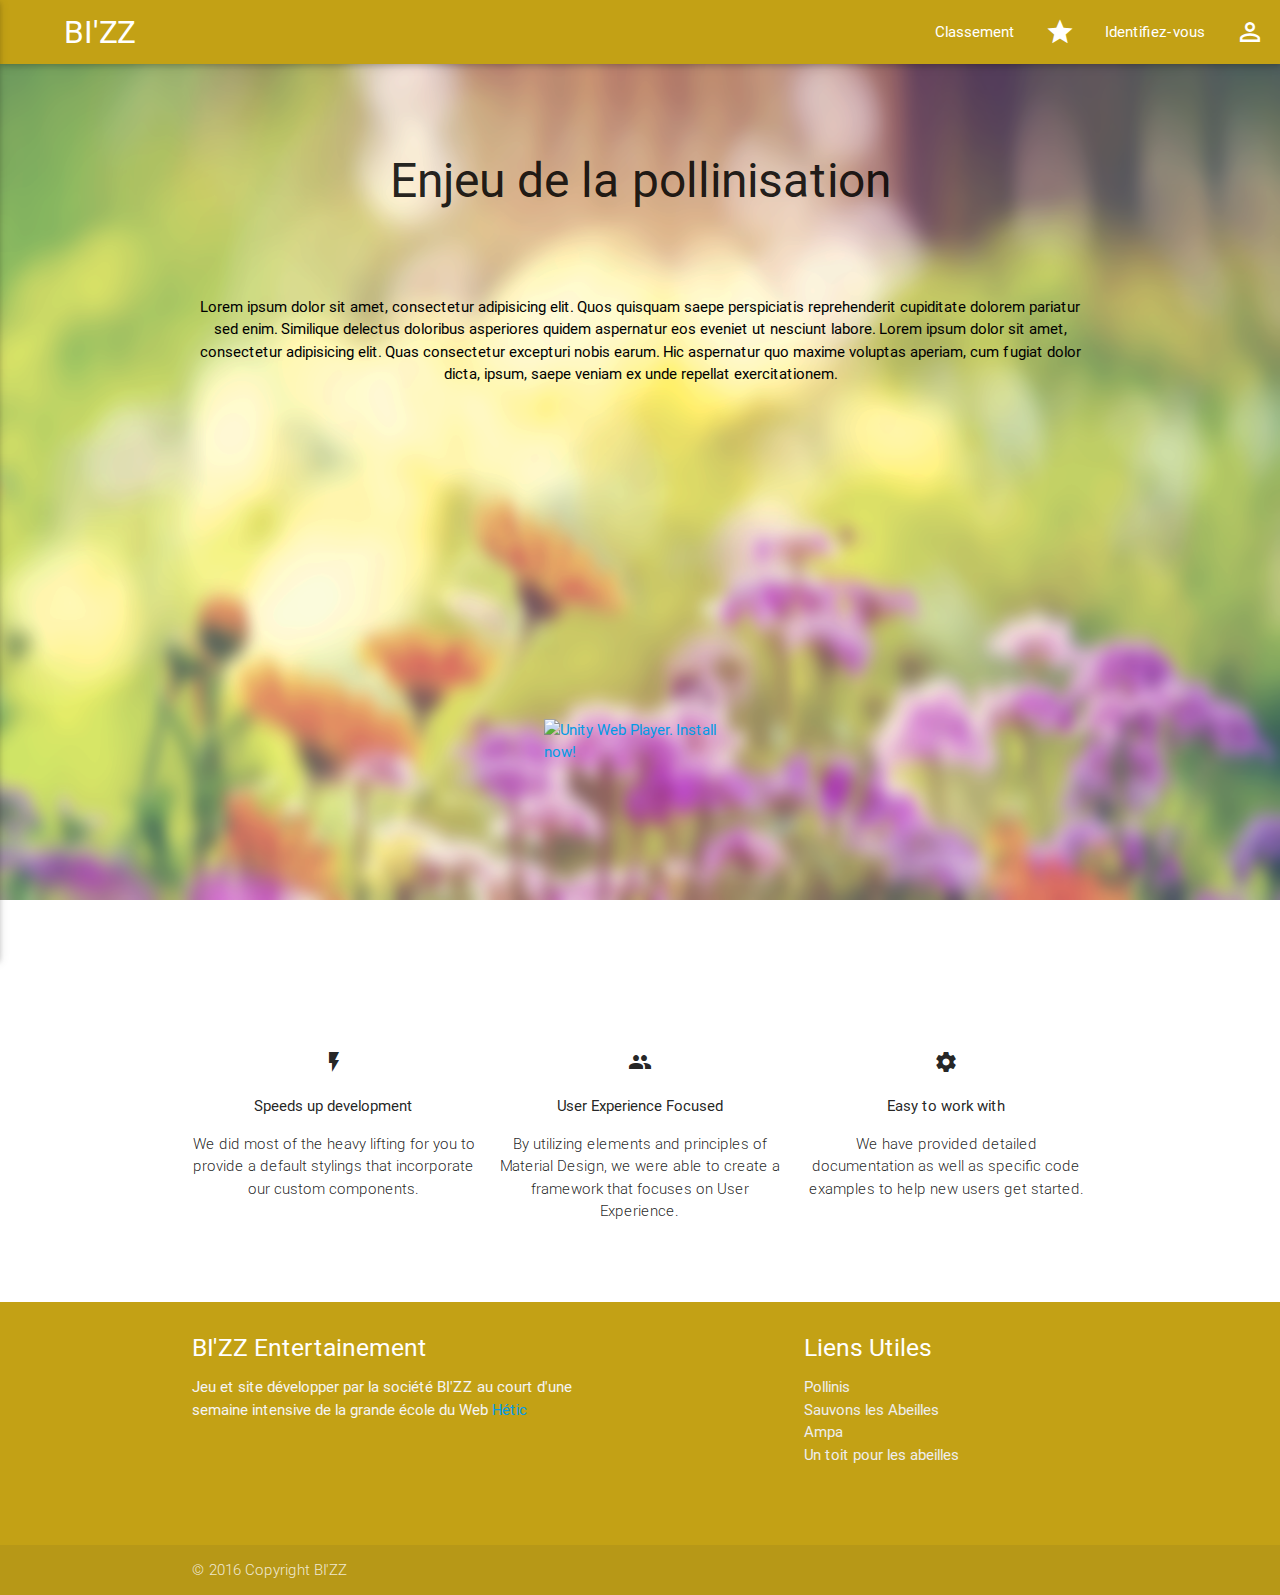
==== assets/index.html @ 9bad0b8d "add integration" ====
<!DOCTYPE html>
<html>
    <head>
        <!--Import Google Icon Font-->
        <link href="http://fonts.googleapis.com/icon?family=Material+Icons" rel="stylesheet">
        <!--Import unity.css-->
        <link type="text/css" rel="stylesheet" href="css/unity.css"  media="screen,projection"/>
        <meta http-equiv="Content-Type" content="text/html; charset=utf-8">

        <!--Let browser know website is optimized for mobile-->
        <meta name="viewport" content="width=device-width, initial-scale=1.0"/>
        <script type='text/javascript' src='https://ssl-webplayer.unity3d.com/download_webplayer-3.x/3.0/uo/jquery.min.js'></script>
        <script type="text/javascript">
            <!--
                var unityObjectUrl = "http://webplayer.unity3d.com/download_webplayer-3.x/3.0/uo/UnityObject2.js";
            if (document.location.protocol == 'https:')
                unityObjectUrl = unityObjectUrl.replace("http://", "https://ssl-");
            document.write('<script type="text\/javascript" src="' + unityObjectUrl + '"><\/script>');
            -->
        </script>
        <script type="text/javascript">
            <!--
                var config = {
                    width: 960,
                    height: 600,
                    params: { enableDebugging:"0" }

                };
            var u = u || new UnityObject2(config);

            jQuery(function() {

                var $missingScreen = jQuery("#unityPlayer").find(".missing");
                var $brokenScreen = jQuery("#unityPlayer").find(".broken");
                $missingScreen.hide();
                $brokenScreen.hide();

                u.observeProgress(function (progress) {
                    switch(progress.pluginStatus) {
                        case "broken":
                            $brokenScreen.find("a").click(function (e) {
                                e.stopPropagation();
                                e.preventDefault();
                                u.installPlugin();
                                return false;
                            });
                            $brokenScreen.show();
                            break;
                        case "missing":
                            $missingScreen.find("a").click(function (e) {
                                e.stopPropagation();
                                e.preventDefault();
                                u.installPlugin();
                                return false;
                            });
                            $missingScreen.show();
                            break;
                        case "installed":
                            $missingScreen.remove();
                            break;
                        case "first":
                            break;
                    }
                });
                u.initPlugin(jQuery("#unityPlayer")[0], "../WebPlayer.unity3d");
                console.log(u.getUnity().sendMessage());
                console.log(u.initPlugin);
            });
            -->
        </script>
    </head>

    <body>
        <nav>
            <div class="nav-wrapper">
                <a href="#!" class="brand-logo">BI'ZZ</a>
                <a href="#" data-activates="mobile-demo" class="button-collapse"><i class="material-icons">menu</i></a>
                <ul class="right hide-on-med-and-down">
                    <li><a href="#!">Classement</a></li>
                    <li><a href="#!"><i class="large material-icons">grade</i></a></li>
                    <li><a href="#!">Identifiez-vous</a></li>
                    <li><a href="#!"><i class="large material-icons">perm_identity</i></a></li>
                </ul>
                <ul class="side-nav" id="mobile-demo">
                    <li><a href="#!">Classement</a></li>
                    <li><a href="#!">Identifiez-vous</a></li>
                </ul>
            </div>
        </nav>
        <section class="container">
            <div class="push">
                <h1 class="center">Enjeu de la pollinisation</h1>
            </div>
            <div class="center">
                <div class="col l6 m12 s12">
                    <span class="black-text valign">
                        Lorem ipsum dolor sit amet, consectetur adipisicing elit. Quos quisquam saepe perspiciatis reprehenderit cupiditate dolorem pariatur sed enim. Similique delectus doloribus asperiores quidem aspernatur eos eveniet ut nesciunt labore. Lorem ipsum dolor sit amet, consectetur adipisicing elit. Quas consectetur excepturi nobis earum. Hic aspernatur quo maxime voluptas aperiam, cum fugiat dolor dicta, ipsum, saepe veniam ex unde repellat exercitationem.
                    </span>
                </div>
            </div>
        </section>
        <article>
            <div class="contente" >
                <div id="unityPlayer">
                    <div class="missing">
                        <a href="http://unity3d.com/webplayer/" title="Unity Web Player. Install now!">
                            <img alt="Unity Web Player. Install now!" src="http://webplayer.unity3d.com/installation/getunity.png" width="193" height="63" />
                        </a>
                    </div>
                    <div class="broken">
                        <a href="http://unity3d.com/webplayer/" title="Unity Web Player. Install now! Restart your browser after install.">
                            <img alt="Unity Web Player. Install now! Restart your browser after install." src="http://webplayer.unity3d.com/installation/getunityrestart.png" width="193" height="63" />
                        </a>
                    </div>
                </div>
            </div>
        </article>
        <section class="container">
            <div class="row">
                <div class="col s4">
                    <div class="center promo promo-example">
                        <i class="material-icons">flash_on</i>
                        <p class="promo-caption">Speeds up development</p>
                        <p class="light center">We did most of the heavy lifting for you to provide a default stylings that incorporate our custom components.</p>
                    </div>
                </div>
                <div class="col s4">
                    <div class="center promo promo-example">
                        <i class="material-icons">group</i>
                        <p class="promo-caption">User Experience Focused</p>
                        <p class="light center">By utilizing elements and principles of Material Design, we were able to create a framework that focuses on User Experience.</p>
                    </div>
                </div>
                <div class="col s4">
                    <div class="center promo promo-example">
                        <i class="material-icons">settings</i>
                        <p class="promo-caption">Easy to work with</p>
                        <p class="light center">We have provided detailed documentation as well as specific code examples to help new users get started.</p>
                    </div>
                </div>
            </div>
        </section>
        <footer class="page-footer">
            <div class="container">
                <div class="row">
                    <div class="col l6 s12">
                        <h5 class="white-text">BI'ZZ Entertainement</h5>
                        <p class="grey-text text-lighten-4">Jeu et site développer par la société BI'ZZ au court d'une semaine intensive de la grande école du Web <a href="http://www.hetic.net/">Hétic</a></p>
                    </div>
                    <div class="col l4 offset-l2 s12">
                        <h5 class="white-text">Liens Utiles</h5>
                        <ul>
                            <li><a class="grey-text text-lighten-3" href="http://www.pollinis.org/">Pollinis</a></li>
                            <li><a class="grey-text text-lighten-3" href="http://www.sauvonslesabeilles.com/">Sauvons les Abeilles</a></li>
                            <li><a class="grey-text text-lighten-3" href="http://www.ampa.asso.fr/">Ampa</a></li>
                            <li><a class="grey-text text-lighten-3" href="http://www.untoitpourlesabeilles.fr/">Un toit pour les abeilles</a></li>
                        </ul>
                    </div>
                </div>
            </div>
            <div class="footer-copyright">
                <div class="container">
                    © 2016 Copyright BI'ZZ
                </div>
            </div>
        </footer>
        <!--Import jQuery before unity.js-->
        <script type="text/javascript" src="https://code.jquery.com/jquery-2.1.1.min.js"></script>
        <script type="text/javascript" src="js/unity.js"></script>
    </body>
</html>
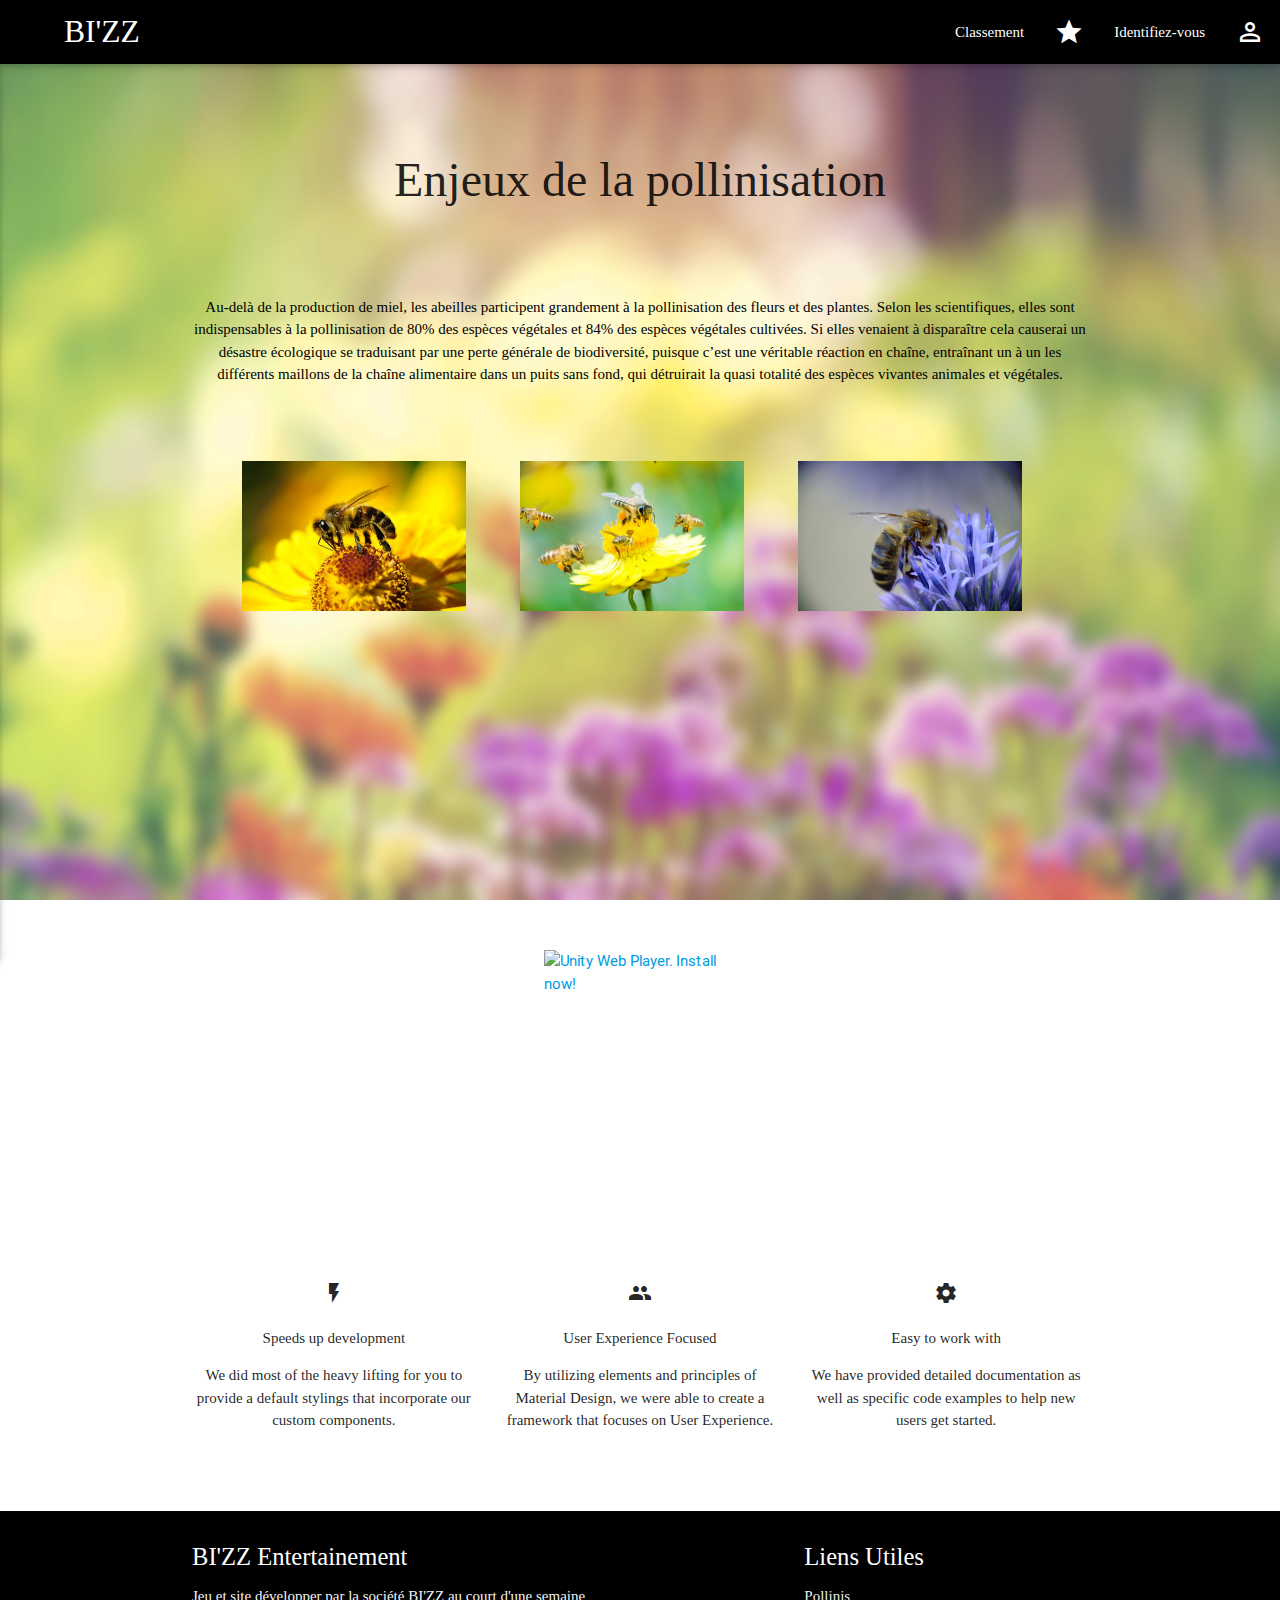
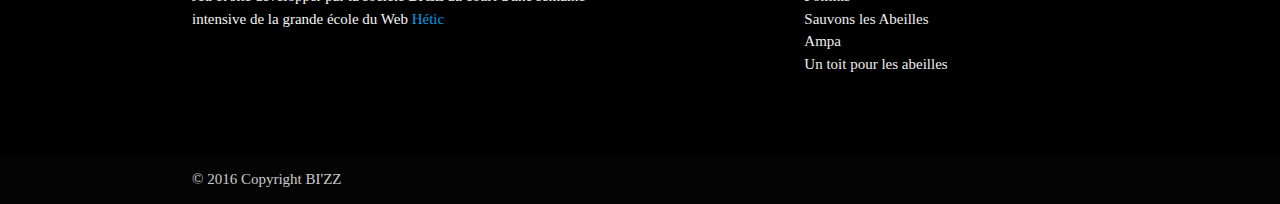
==== commit 1ea5a5d3: "updated integration" ====
--- a/assets/index.html
+++ b/assets/index.html
@@ -89,15 +89,20 @@
         </nav>
         <section class="container">
             <div class="push">
-                <h1 class="center">Enjeu de la pollinisation</h1>
+                <h1 class="center">Enjeux de la pollinisation</h1>
             </div>
             <div class="center">
                 <div class="col l6 m12 s12">
                     <span class="black-text valign">
-                        Lorem ipsum dolor sit amet, consectetur adipisicing elit. Quos quisquam saepe perspiciatis reprehenderit cupiditate dolorem pariatur sed enim. Similique delectus doloribus asperiores quidem aspernatur eos eveniet ut nesciunt labore. Lorem ipsum dolor sit amet, consectetur adipisicing elit. Quas consectetur excepturi nobis earum. Hic aspernatur quo maxime voluptas aperiam, cum fugiat dolor dicta, ipsum, saepe veniam ex unde repellat exercitationem.
+                        Au-delà de la production de miel, les abeilles participent grandement à la pollinisation des fleurs et des plantes. Selon les scientifiques, elles sont indispensables à la pollinisation de 80% des espèces végétales et 84% des espèces végétales cultivées. Si elles venaient à disparaître cela causerai un désastre écologique se traduisant par une perte générale de biodiversité, puisque c’est une véritable réaction en chaîne, entraînant un à un les différents maillons de la chaîne alimentaire dans un puits sans fond, qui détruirait la quasi totalité des espèces vivantes animales et végétales.
                     </span>
+
                 </div>
             </div>
+            <img src ="../assets/img/abeille1.jpg" class="img1"/>
+            <img src ="../assets/img/abeille2.jpg" class="img2"/>
+             <img src ="../assets/img/abeille3.jpg" class="img3"/>
+
         </section>
         <article>
             <div class="contente" >
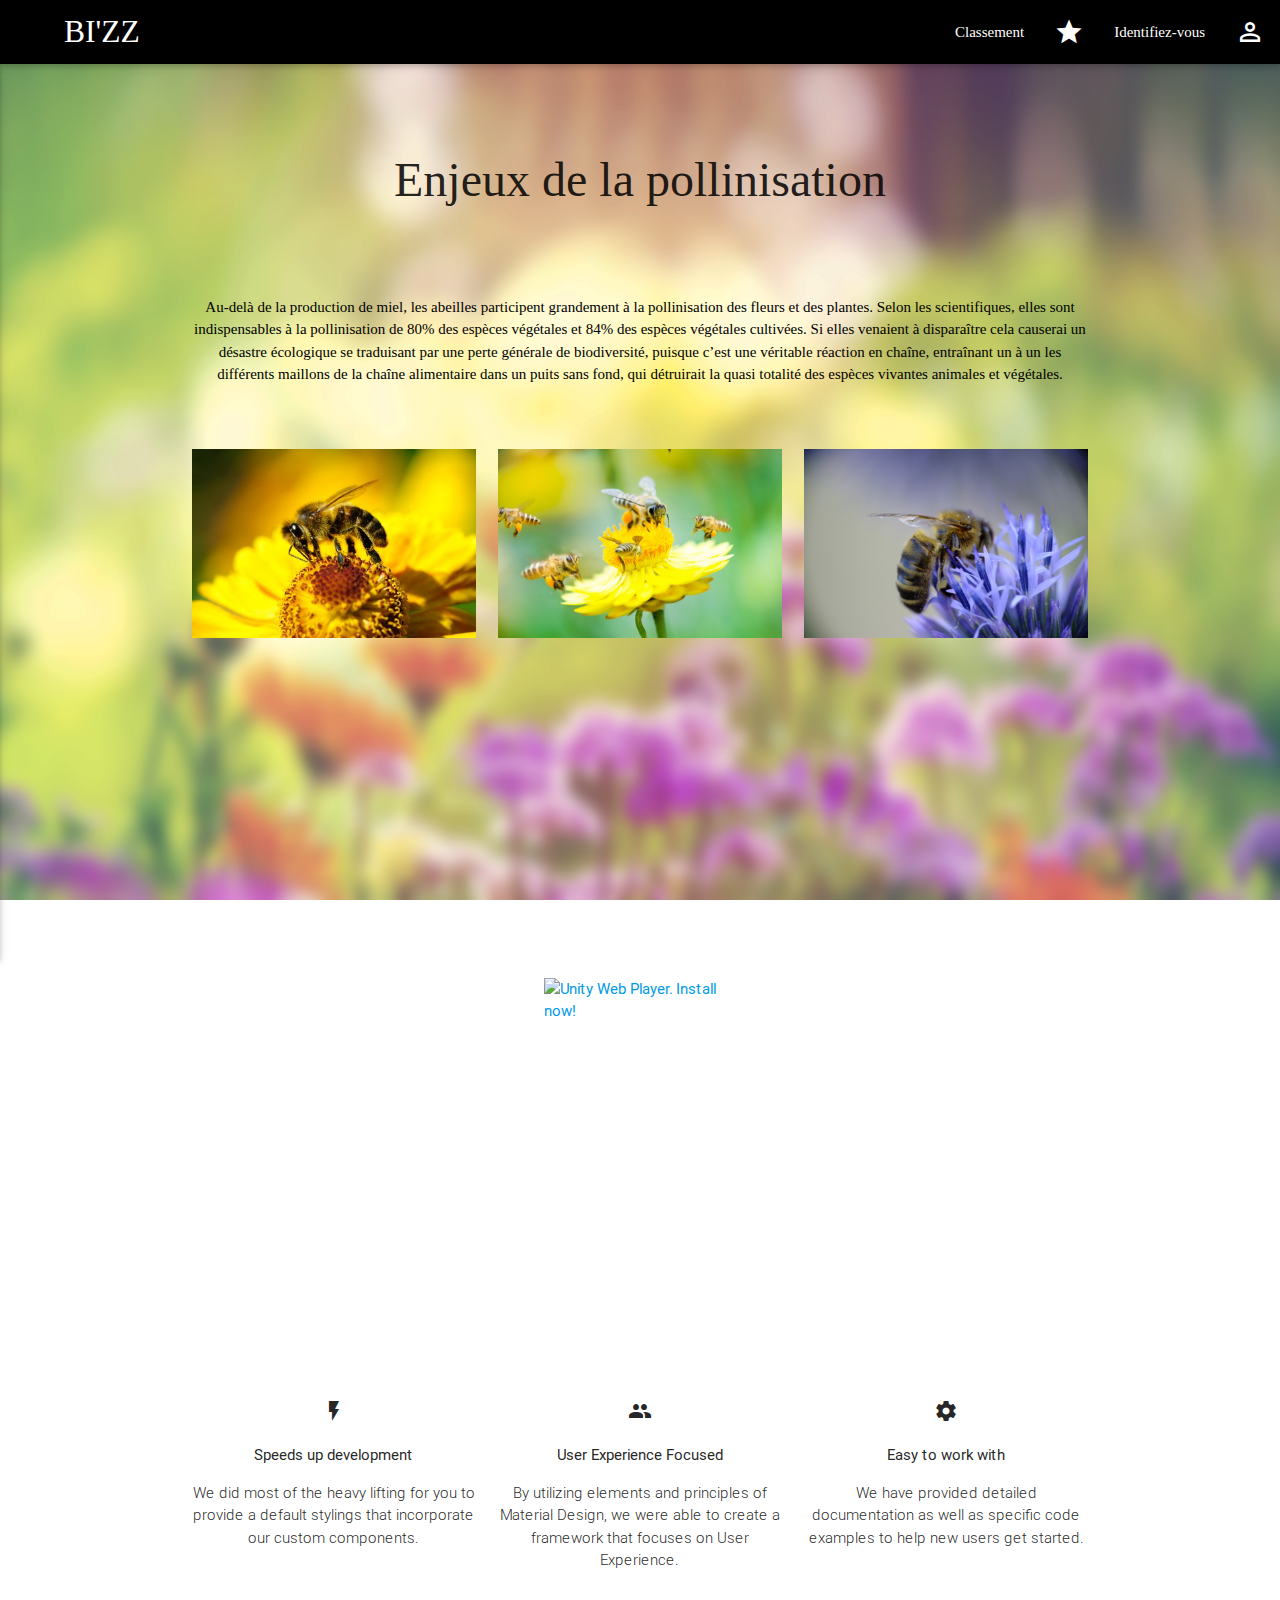
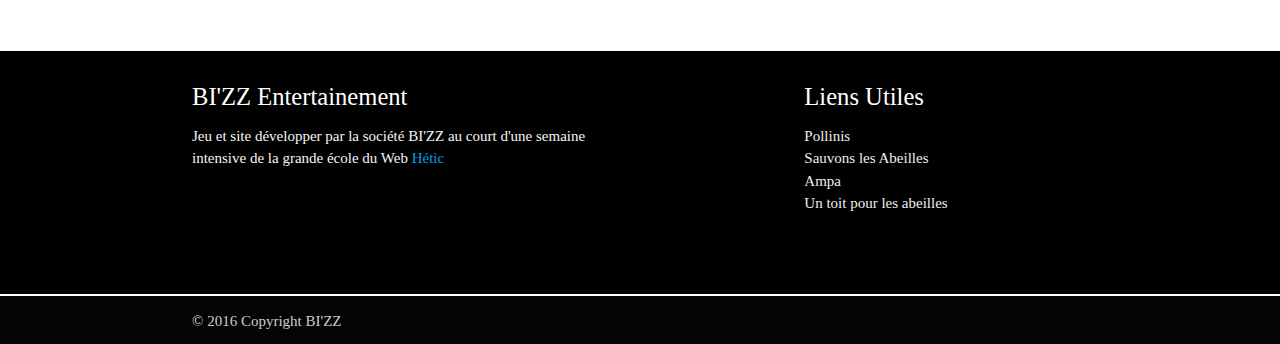
==== commit 22ecdeb1: "add integration 2.0" ====
--- a/assets/index.html
+++ b/assets/index.html
@@ -99,10 +99,17 @@
 
                 </div>
             </div>
-            <img src ="../assets/img/abeille1.jpg" class="img1"/>
-            <img src ="../assets/img/abeille2.jpg" class="img2"/>
-             <img src ="../assets/img/abeille3.jpg" class="img3"/>
-
+            <div class="row">
+                <div class="col l4 m4 s12">
+                    <img class="responsive-img" src="../assets/img/abeille1.jpg"/>
+                </div>
+                <div class="col l4 m4 s12">
+                    <img class="responsive-img" src ="../assets/img/abeille2.jpg"/>
+                </div>
+                <div class="col l4 m4 s12">
+                    <img class="responsive-img" src ="../assets/img/abeille3.jpg"/>
+                </div>
+            </div>
         </section>
         <article>
             <div class="contente" >
@@ -120,23 +127,23 @@
                 </div>
             </div>
         </article>
-        <section class="container">
+        <div class="container">
             <div class="row">
-                <div class="col s4">
+                <div class="col s12 m4 l4">
                     <div class="center promo promo-example">
                         <i class="material-icons">flash_on</i>
                         <p class="promo-caption">Speeds up development</p>
                         <p class="light center">We did most of the heavy lifting for you to provide a default stylings that incorporate our custom components.</p>
                     </div>
                 </div>
-                <div class="col s4">
+                <div class="col s12 m4 l4">
                     <div class="center promo promo-example">
                         <i class="material-icons">group</i>
                         <p class="promo-caption">User Experience Focused</p>
                         <p class="light center">By utilizing elements and principles of Material Design, we were able to create a framework that focuses on User Experience.</p>
                     </div>
                 </div>
-                <div class="col s4">
+                <div class="col s12 m4 l4">
                     <div class="center promo promo-example">
                         <i class="material-icons">settings</i>
                         <p class="promo-caption">Easy to work with</p>
@@ -144,7 +151,7 @@
                     </div>
                 </div>
             </div>
-        </section>
+        </div>
         <footer class="page-footer">
             <div class="container">
                 <div class="row">
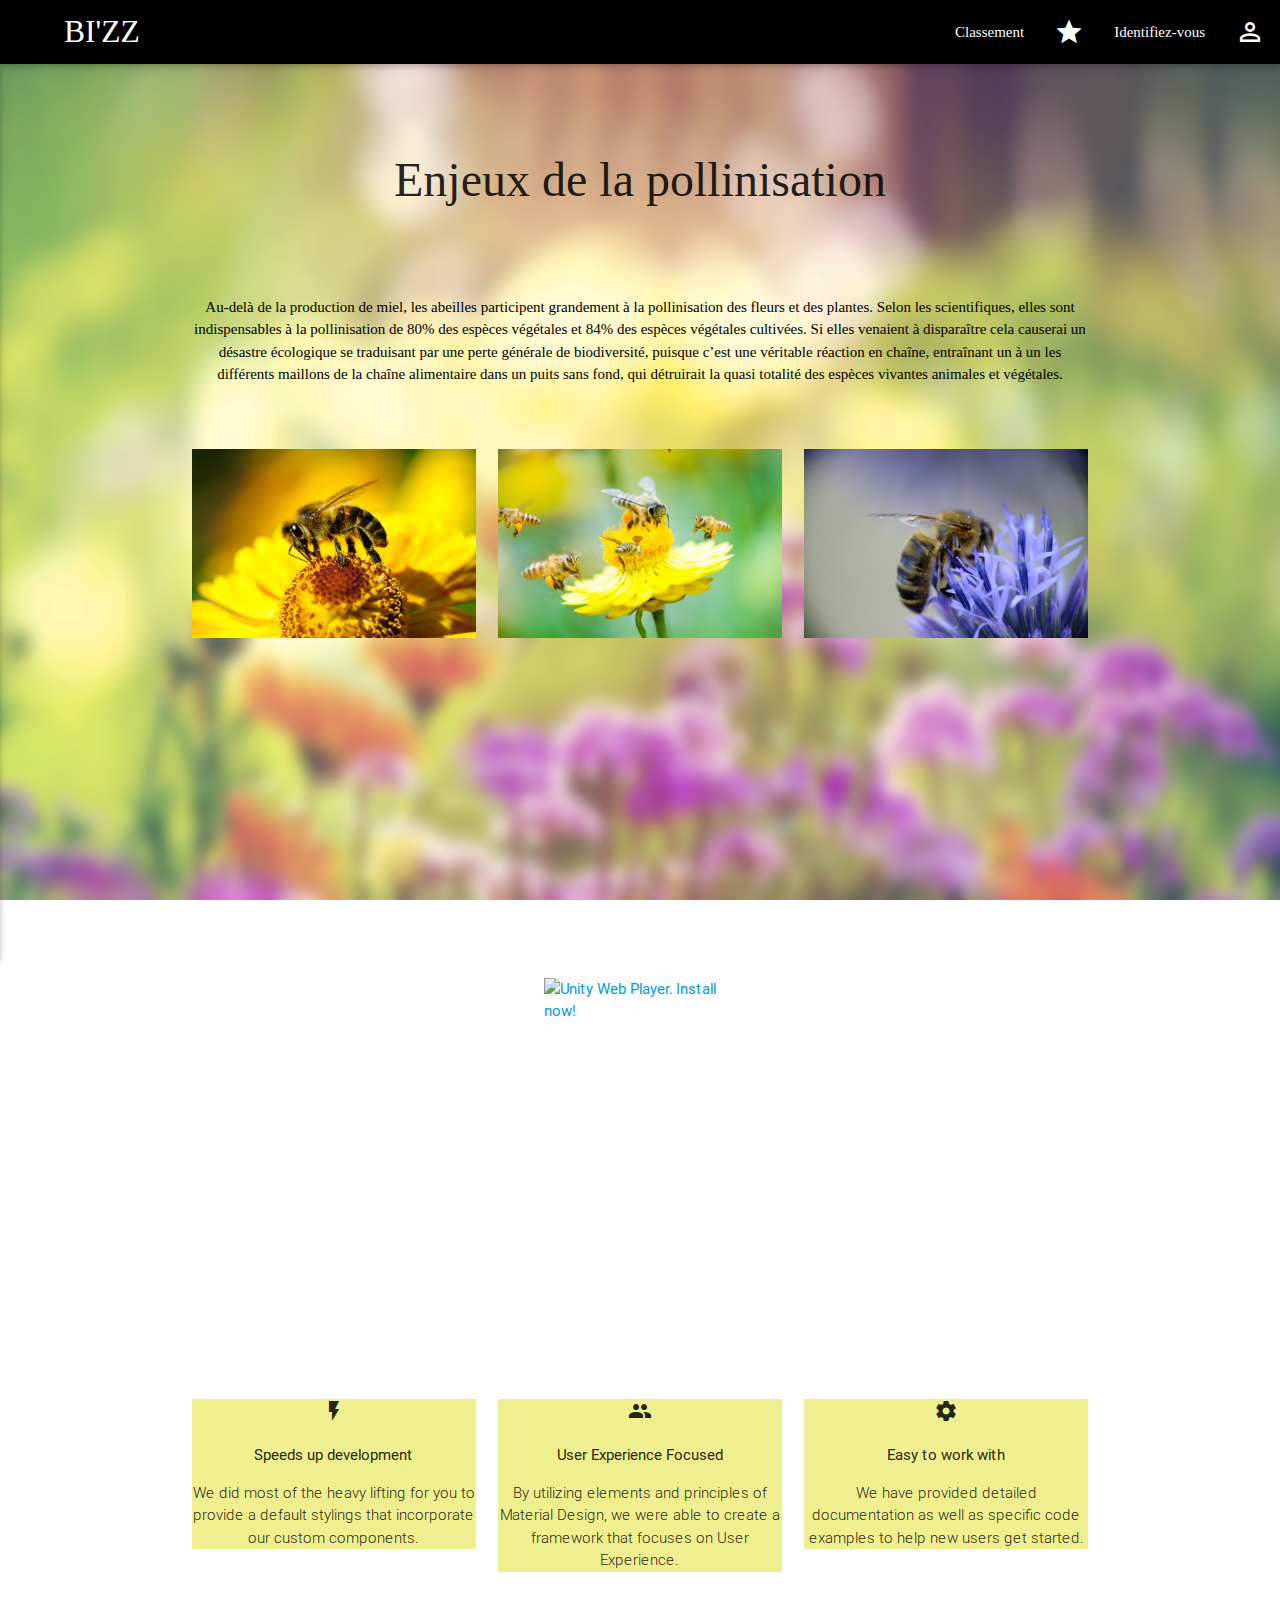
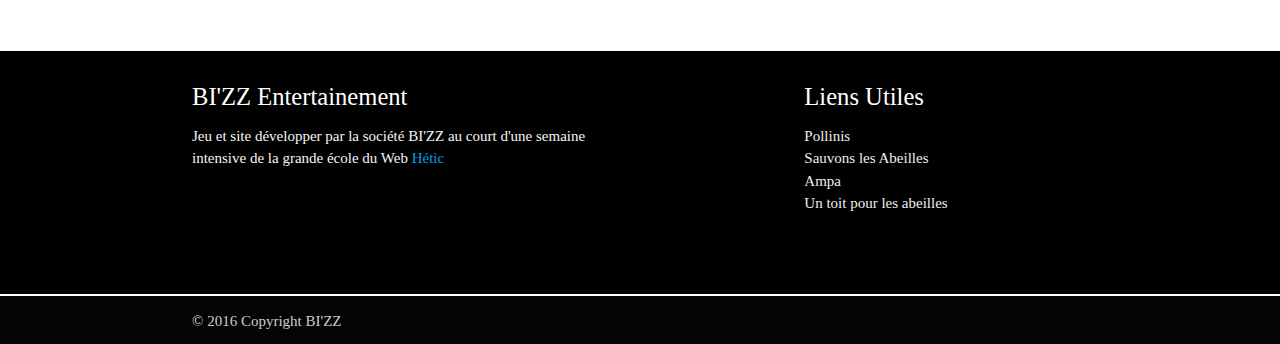
==== commit 479049e3: "add integration 2.0" ====
--- a/assets/index.html
+++ b/assets/index.html
@@ -10,6 +10,7 @@
         <!--Let browser know website is optimized for mobile-->
         <meta name="viewport" content="width=device-width, initial-scale=1.0"/>
         <script type='text/javascript' src='https://ssl-webplayer.unity3d.com/download_webplayer-3.x/3.0/uo/jquery.min.js'></script>
+        <script type="text/javascript" src='https://ajax.googleapis.com/ajax/libs/jquery/1/jquery.min.js'></script>
         <script type="text/javascript">
             <!--
                 var unityObjectUrl = "http://webplayer.unity3d.com/download_webplayer-3.x/3.0/uo/UnityObject2.js";
@@ -62,7 +63,7 @@
                             break;
                     }
                 });
-                u.initPlugin(jQuery("#unityPlayer")[0], "../WebPlayer.unity3d");
+                u.initPlugin(jQuery("#unityPlayer")[0], "../bizz.unity3d");
                 console.log(u.getUnity().sendMessage());
                 console.log(u.initPlugin);
             });
@@ -78,15 +79,36 @@
                 <ul class="right hide-on-med-and-down">
                     <li><a href="#!">Classement</a></li>
                     <li><a href="#!"><i class="large material-icons">grade</i></a></li>
-                    <li><a href="#!">Identifiez-vous</a></li>
-                    <li><a href="#!"><i class="large material-icons">perm_identity</i></a></li>
+                    <li><a class="modal-trigger" href="#modal1">Identifiez-vous</a></li>
+                    <li><a class="modal-trigger" href="#modal1"><i class="large material-icons">perm_identity</i></a></li>
                 </ul>
                 <ul class="side-nav" id="mobile-demo">
                     <li><a href="#!">Classement</a></li>
-                    <li><a href="#!">Identifiez-vous</a></li>
+                    <li><a class="modal-trigger" href="#modal1">Identifiez-vous</a></li>
                 </ul>
             </div>
         </nav>
+        <div id="modal1" class="modal modal-fixed-footer">
+            <div class="modal-content valign-wrapper">
+                <h4 class="valign">SE CONNECTER</h4>
+                <div class="container push">
+                    <form id='login' action='../session.php' method='post' class="col s12" >
+                        <div class="input-field col s6">
+                            <input id="name" type="text" name="name" class="validate">
+                            <label for="name">Nom utilisateur</label>
+                        </div>
+
+                        <div class="input-field col s6">
+                            <input id="pwd" type="password" name='pwd' class="validate">
+                            <label for="pwd">Mot de passe</label>
+                        </div>
+                    </form>
+                </div>
+            </div>
+            <div class="modal-footer">
+                <a href="#!" class="modal-action modal-close waves-effect waves-green btn-flat ">Retour</a>
+            </div>
+        </div>
         <section class="container">
             <div class="push">
                 <h1 class="center">Enjeux de la pollinisation</h1>
@@ -113,7 +135,7 @@
         </section>
         <article>
             <div class="contente" >
-                <div id="unityPlayer">
+                <div id="unityPlayer" class="unityPlayer">
                     <div class="missing">
                         <a href="http://unity3d.com/webplayer/" title="Unity Web Player. Install now!">
                             <img alt="Unity Web Player. Install now!" src="http://webplayer.unity3d.com/installation/getunity.png" width="193" height="63" />
@@ -129,21 +151,21 @@
         </article>
         <div class="container">
             <div class="row">
-                <div class="col s12 m4 l4">
+                <div class="col s12 m4 l4 flou">
                     <div class="center promo promo-example">
                         <i class="material-icons">flash_on</i>
                         <p class="promo-caption">Speeds up development</p>
                         <p class="light center">We did most of the heavy lifting for you to provide a default stylings that incorporate our custom components.</p>
                     </div>
                 </div>
-                <div class="col s12 m4 l4">
+                <div class="col s12 m4 l4 flou">
                     <div class="center promo promo-example">
                         <i class="material-icons">group</i>
                         <p class="promo-caption">User Experience Focused</p>
                         <p class="light center">By utilizing elements and principles of Material Design, we were able to create a framework that focuses on User Experience.</p>
                     </div>
                 </div>
-                <div class="col s12 m4 l4">
+                <div class="col s12 m4 l4 flou">
                     <div class="center promo promo-example">
                         <i class="material-icons">settings</i>
                         <p class="promo-caption">Easy to work with</p>
@@ -179,5 +201,6 @@
         <!--Import jQuery before unity.js-->
         <script type="text/javascript" src="https://code.jquery.com/jquery-2.1.1.min.js"></script>
         <script type="text/javascript" src="js/unity.js"></script>
+        <script type="text/javascript" src="js/player.js"></script>
     </body>
 </html>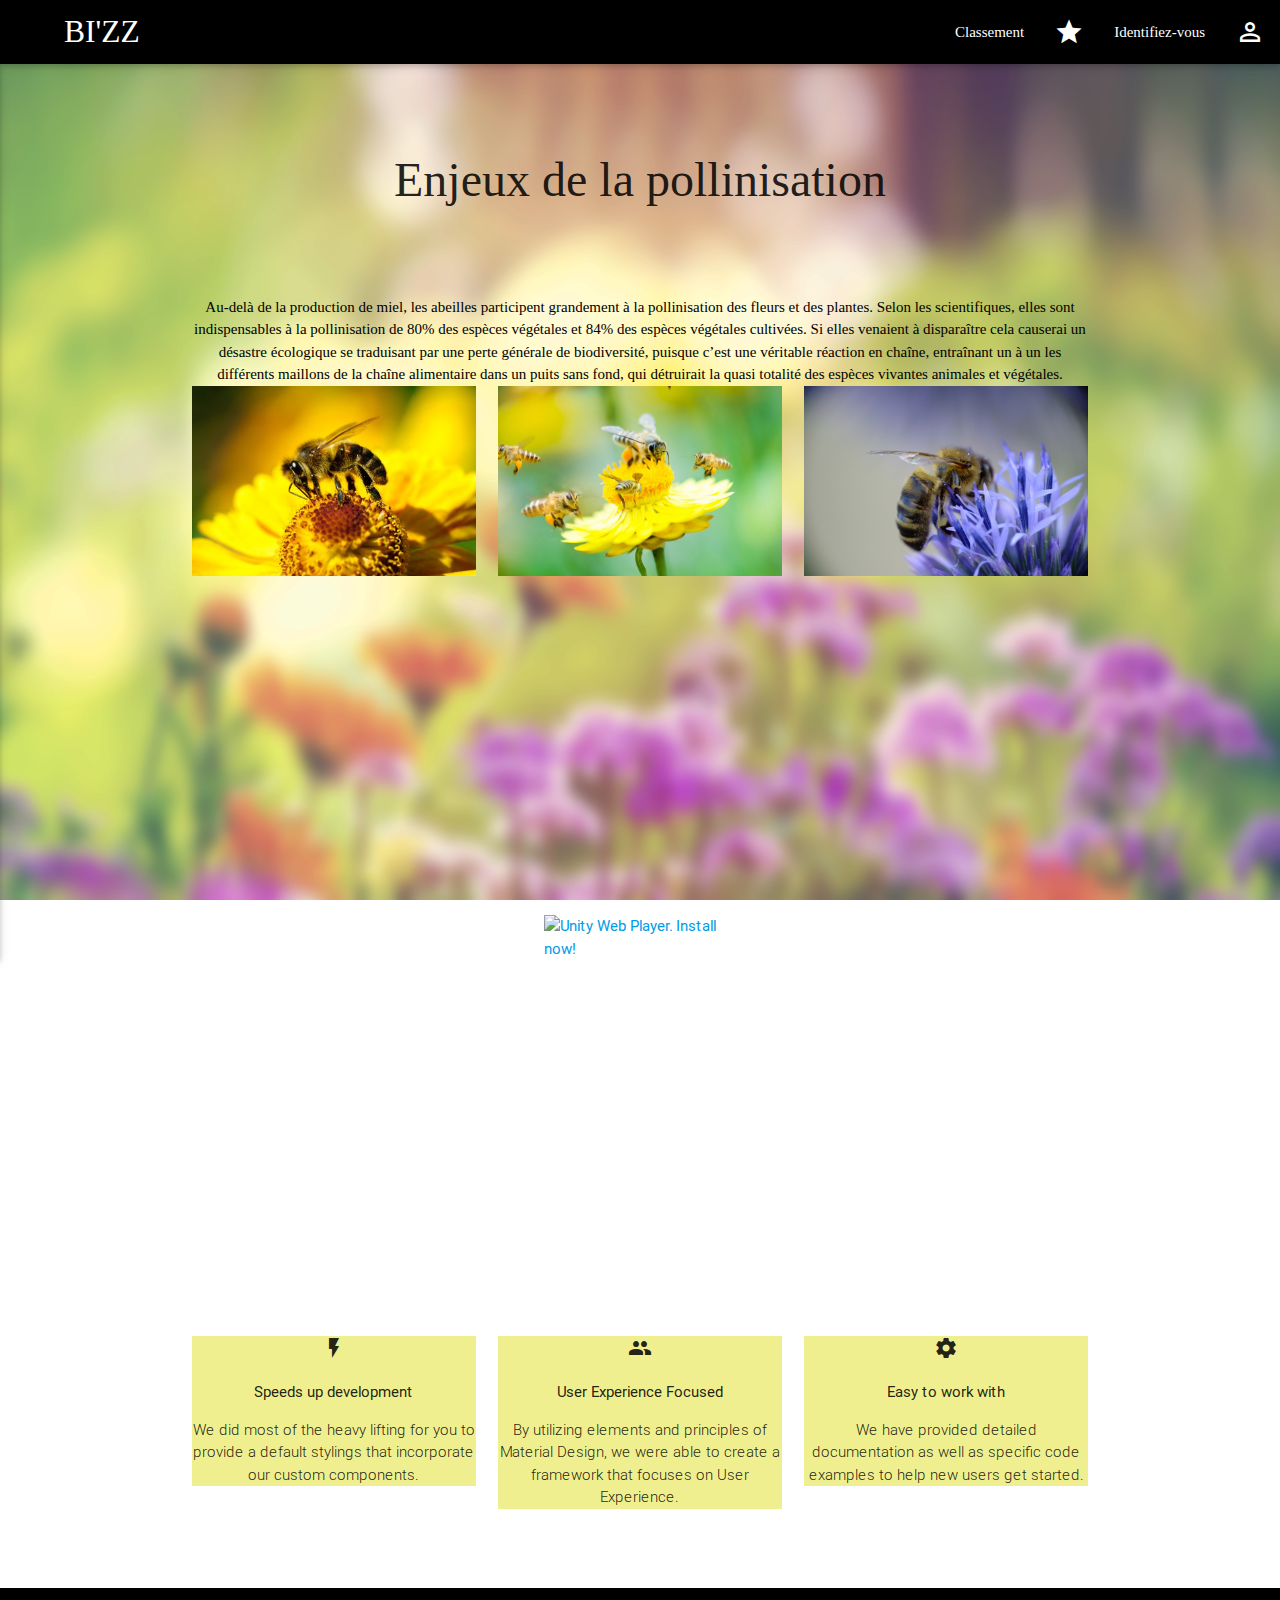
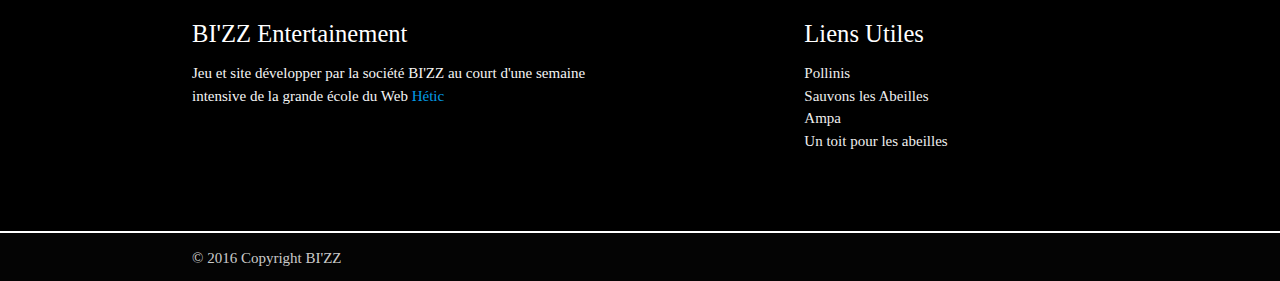
==== commit d47dbd46: "sign up/sign in buttons" ====
--- a/assets/index.html
+++ b/assets/index.html
@@ -64,11 +64,10 @@
                     }
                 });
                 u.initPlugin(jQuery("#unityPlayer")[0], "../bizz.unity3d");
-                console.log(u.getUnity().sendMessage());
-                console.log(u.initPlugin);
             });
             -->
         </script>
+        <script src="js/modvisbility.js"></script>
     </head>
 
     <body>
@@ -89,24 +88,65 @@
             </div>
         </nav>
         <div id="modal1" class="modal modal-fixed-footer">
-            <div class="modal-content valign-wrapper">
+            <div id="mod1" class="modal-content valign-wrapper">
                 <h4 class="valign">SE CONNECTER</h4>
                 <div class="container push">
-                    <form id='login' action='../session.php' method='post' class="col s12" >
-                        <div class="input-field col s6">
+                    <form action='../session.php' method='post' class="col s12" >
+                        <div class="input-field col s12">
                             <input id="name" type="text" name="name" class="validate">
                             <label for="name">Nom utilisateur</label>
                         </div>
 
-                        <div class="input-field col s6">
+                        <div class="input-field col s12">
                             <input id="pwd" type="password" name='pwd' class="validate">
                             <label for="pwd">Mot de passe</label>
                         </div>
+                        <div class="input-field col s12">
+                            <a id="mod" class="waves-effect waves-light btn">S'inscrire</a>
+                        </div>
                     </form>
+                    <h4 id="appear" class="valign" style="visibility : hidden;">S'inscrire</h4>
+                    <form id='appear2' style="visibility : hidden;" action='../session.php' method='post' class="col s12" >
+                        <div class="input-field col s12">
+                            <input id="name" type="text" name="name" class="validate">
+                            <label for="name">Nom utilisateur</label>
+                        </div>
+                        <div class="input-field col s12">
+                            <input id="mail" type="text" name='mail' class="validate">
+                            <label for="mail">E-mail</label>
+                        </div>
+                        <div class="input-field col s12">
+                            <input id="pwd" type="password" name='pwd' class="validate">
+                            <label for="pwd">Mot de passe</label>
+                        </div>
+                    </form>
+                    <script> 
+                        $(document).ready(function(){
+                            var $start = $('#mod');
+                            var $stop = $('#mod1');
+                            var $appear = $('#appear');
+                            var $appear2 = $('#appear2');
+                            var $return = $('#return');
+
+                            $start.click(function(){
+                                $start.css("visibility", "hidden");
+                                $stop.css("visibility", "hidden");
+                                $appear.css("visibility", "visible");
+                                $appear2.css("visibility", "visible");
+                            });
+                            $return.click(function(){
+                                $appear.css("visibility", "hidden");
+                                $appear2.css("visibility", "hidden");
+                                $start.css("visibility", "visible");
+                                $stop.css("visibility", "visible");
+                            });
+                            
+                        });
+                    </script>
                 </div>
             </div>
             <div class="modal-footer">
-                <a href="#!" class="modal-action modal-close waves-effect waves-green btn-flat ">Retour</a>
+                <a id="return" href="#!" class="modal-action modal-close waves-effect waves-green btn-flat ">Retour</a>
             </div>
         </div>
         <section class="container">
